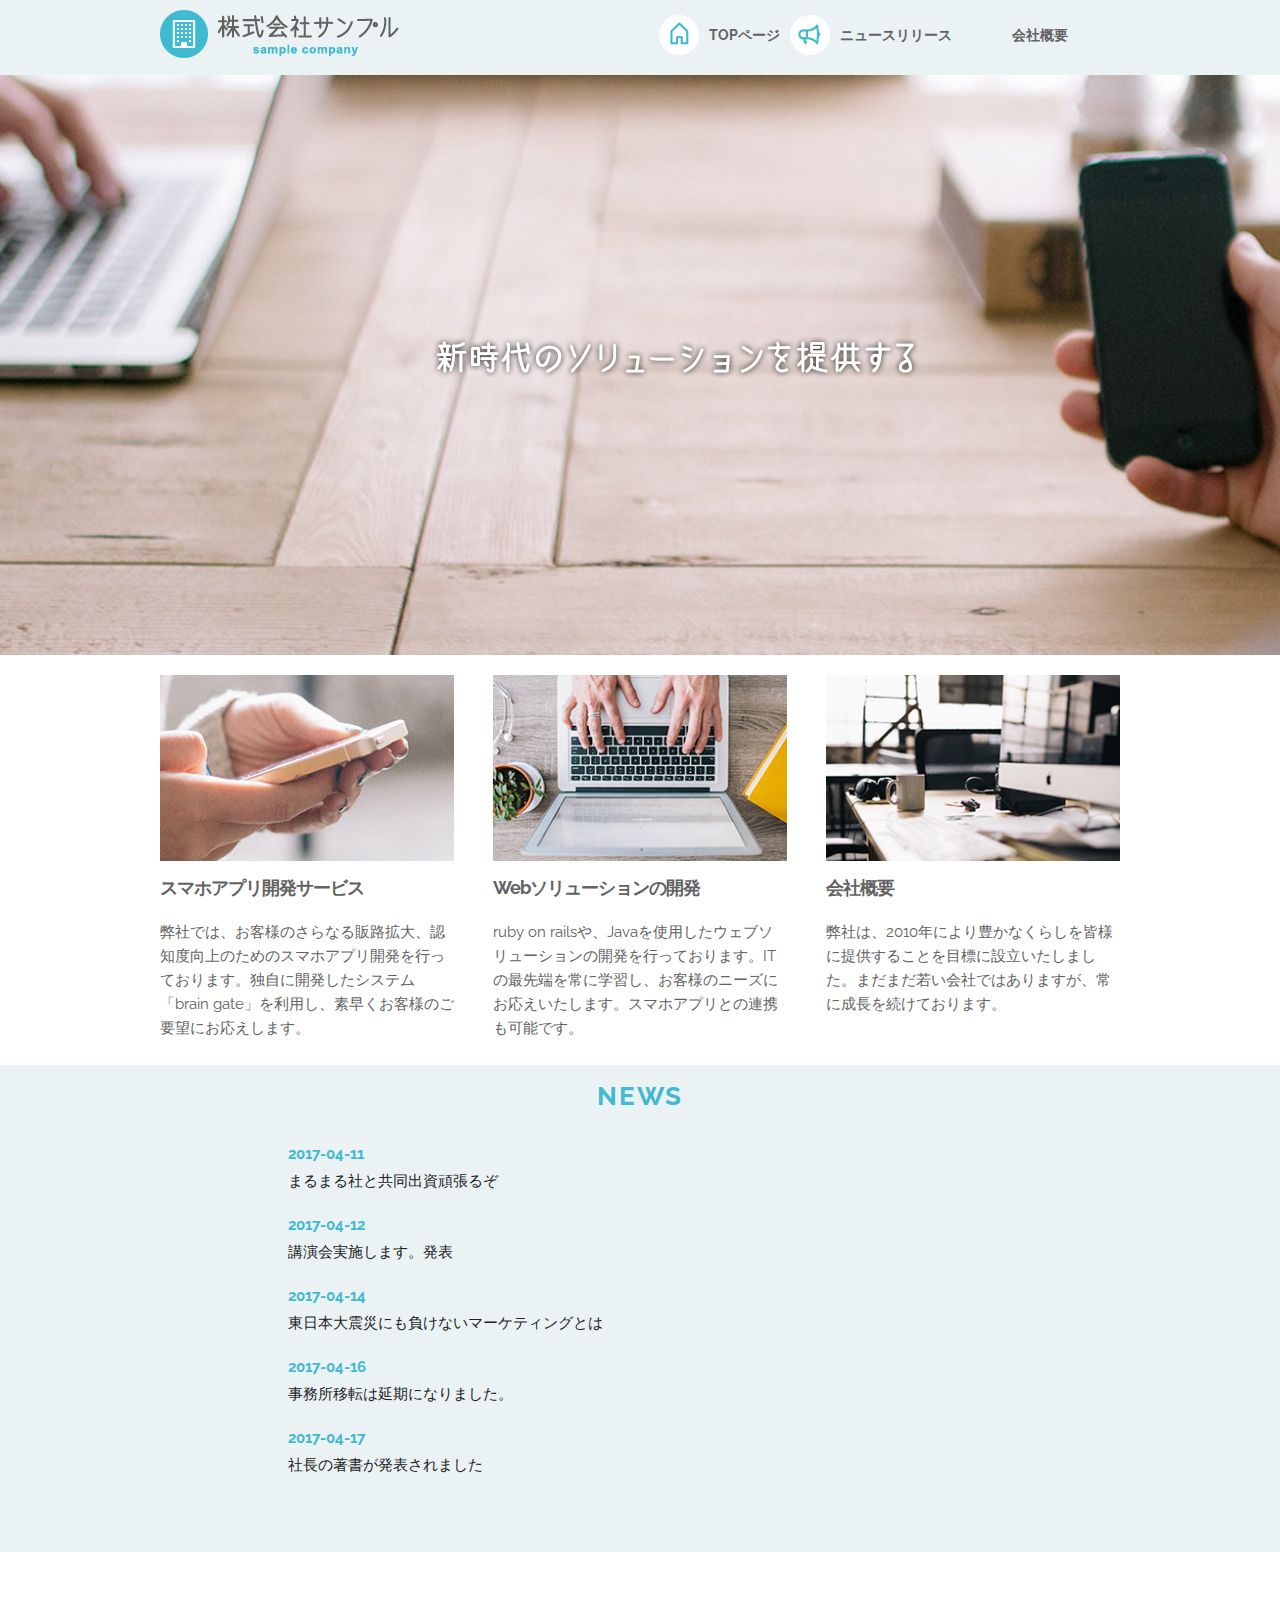
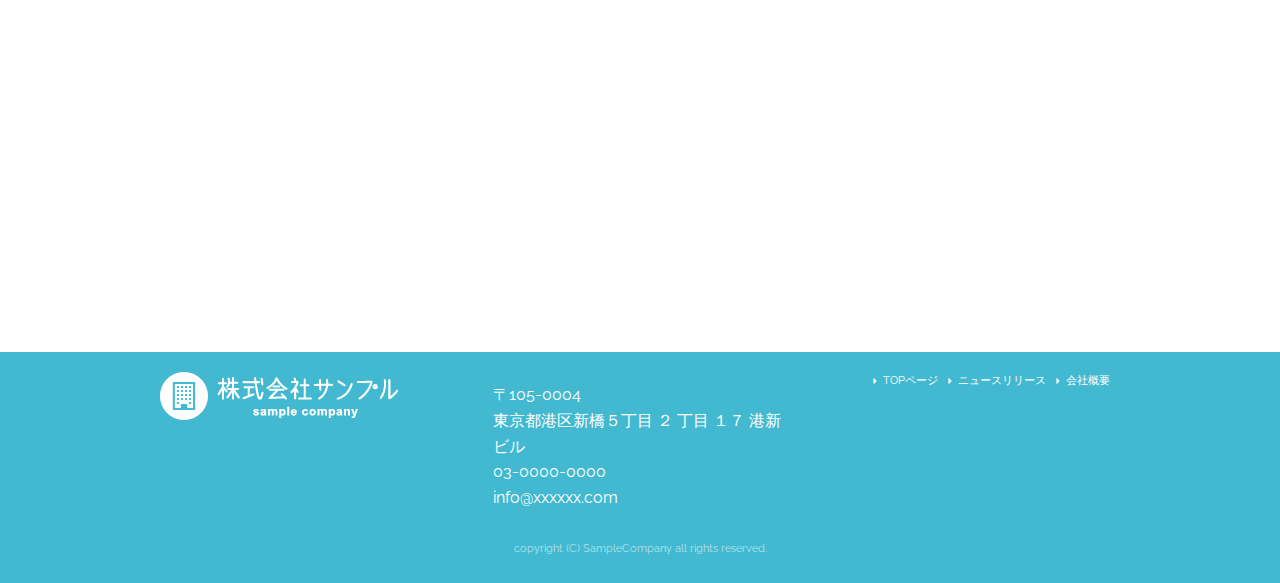
==== index.html @ 2fd3c439 "1st commit" ====
<!DOCTYPE html>
<html lang="ja">
  <head>

    <meta charset="utf-8">
    <title>株式会社サンプル</title>
    <meta name="description" content="">
    <meta name="author" content="">

    <meta name="viewport" content="width=device-width, initial-scale=1">

    <link href="//fonts.googleapis.com/css?family=Raleway:400,300,600" rel="stylesheet" type="text/css">

    <link rel="stylesheet" href="normalize.css">
    <link rel="stylesheet" href="skeleton.css">
    <link rel="stylesheet" href="style.css">

    <link rel="icon" type="image/png" href="images/favicon.png">

  </head>
   <body>

    <header>
      <div id="header_in" class="container">
        <div class="row">
          <div class="six columns logo">

            <h1><a href="index.html"><img class="u-max-full-width" src="images/top/logo.png" alt="株式会社サンプル" srcset="images/top/logo@2x.png 2x" /></a></h1>

          </div>
          <div class="six columns navi">

            <div class="sp_navi">
              <img id="sp_navi_btn" class="u-max-full-width" src="images/top/sp_navi.png" alt="sp_navi" srcset="images/top/sp_navi@2x.png 2x" />

              <ul class="sp_navi_li">
                <li><a href="index.html">TOPページ</a></li>
                <li><a href="news.html">ニュースリリース</a></li>
                <li><a href="company.html">会社概要</a></li>
              </ul>
            </div>
            <!-- sp_navi -->

            <div class="pc_navi">

              <ul class="pc_navi_li">
                <li class="navi_toppage"><a href="index.html">TOPページ</a></li>
                <li class="navi_news"><a href="news.html">ニュースリリース</a></li>
                <li class="navi_company"><a href="company.html">会社概要</a></li>
              </ul>

            </div>
            <!-- pc_navi -->

          </div>
        </div>
        <!-- row -->
      </div>
      <!-- header_in -->
    </header>


    <div id="cover_area">
      <div class="container">

        <div class="row">
          <div class="twelve columns">

            <img class="u-max-full-width" src="images/top/cover_read.png" alt="新時代のソリューションを提供する" srcset="images/top/cover_read@2x.png 2x" />

          </div>
        </div>

      </div>
    </div>
    <!-- #cover -->



    <div id="service_area">

      <div class="container">
        <div class="row">

          <div class="four columns">

            <img class="u-max-full-width" src="images/top/service_01.jpg" alt="スマホアプリ開発サービス" srcset="images/top/service_01@2x.jpg 2x" />

            <h3 class="service_title">スマホアプリ開発サービス</h3>
            <p>弊社では、お客様のさらなる販路拡大、認知度向上のためのスマホアプリ開発を行っております。独自に開発したシステム「brain gate」を利用し、素早くお客様のご要望にお応えします。</p>

          </div><!-- column -->
          <div class="four columns">

            <img class="u-max-full-width" src="images/top/service_02.jpg" alt="Webソリューションの開発" srcset="images/top/service_02@2x.jpg 2x" />

            <h3 class="service_title">Webソリューションの開発</h3>
            <p>ruby on railsや、Javaを使用したウェブソリューションの開発を行っております。ITの最先端を常に学習し、お客様のニーズにお応えいたします。スマホアプリとの連携も可能です。</p>

          </div><!-- column -->
          <div class="four columns">

            <img class="u-max-full-width" src="images/top/service_03.jpg" alt="会社概要" srcset="images/top/service_03@2x.jpg 2x" />

            <h3 class="service_title">会社概要</h3>
            <p>弊社は、2010年により豊かなくらしを皆様に提供することを目標に設立いたしました。まだまだ若い会社ではありますが、常に成長を続けております。</p>

          </div><!-- column -->

        </div>
      </div>

    </div>
    <!-- #service_area -->

    <div id="news_area">

      <div class="container">
        <div class="row">

          <div class="twelve columns">

            <h2 class="news_title">NEWS</div>

            <ul class="news_lists">
              <li><span>2017-04-11</span>
              まるまる社と共同出資頑張るぞ</li>
              <li><span>2017-04-12</span> 
              講演会実施します。発表</li>
              <li><span>2017-04-14</span>
              東日本大震災にも負けないマーケティングとは</li>
              <li><span>2017-04-16</span>
              事務所移転は延期になりました。</li>
              <li><span>2017-04-17</span> 
              社長の著書が発表されました</li>
              <div class="fb-page" 
                data-href="https://www.facebook.com/llcoolj/?fref=ts"
                data-width="380" 
                data-hide-cover="false"
                data-show-facepile="false" 
                data-show-posts="false"></div>
            </ul>

          </div>

        </div>
      </div>

    </div>
    <!-- #news_area -->

    <div id="googlemap_area">


      <script src="//maps.google.com/maps/api/js?sensor=true"></script>
      <script type="text/javascript">
function googleMap() {
  var "latlng" = new google.maps.LatLng(35.6694293,139.7189323);/* 座標 */
  var "myOptions" = {
    zoom: 16, /*拡大比率*/
    center: latlng,
    scrollwheel: false,
    disableDoubleClickZoom: true,
    draggable: false,
    mapTypeControlOptions: { mapTypeIds: ['style', google.maps.MapTypeId.ROADMAP] }
  };
  var "map" = new google.maps.Map(document.getElementById('map1'), myOptions);
  /*アイコン設定*/
  var "icon" = new google.maps.MarkerImage('images/top/pin.png',/*画像url*/
      new google.maps.Size(48,56),/*アイコンサイズ*/
      new google.maps.Point(0,0)/*アイコン位置*/
      );
  var "markerOptions" = {
    position: latlng,
    map: map,
    icon: icon,
    title: '株式会社サンプル',/*タイトル*/
    animation: google.maps.Animation.DROP/*アニメーション*/
  };
  var "marker" = new google.maps.Marker(markerOptions);
  /*取得スタイルの貼り付け*/
  var "styleOptions" = [
  {
    "stylers": [
    { "hue": '#eaf2f4' }
    ]
  }
  ];
  var "styledMapOptions" = { name: '株式会社サンプル' }/*地図右上のタイトル*/
  var "sampleType" = new google.maps.StyledMapType(styleOptions, styledMapOptions);
  map.mapTypes.set('style', sampleType);
  map.setMapTypeId('style');
};
google.maps.event.addDomListener(window, 'load', function() {
  googleMap();
});
      </script>
      <div id="map1" style="width:100%; height:400px; margin:0 auto;"></div>


    </div>
    <!-- #googlemap_area -->

    <footer>
      <div class="container">
        <div class="row">
          <div class="four columns sp">
            <img class="u-max-full-width" src="images/top/footer_logo.png" alt="株式会社サンプル" srcset="images/top/footer_logo@2x.png 2x" />
          </div>
          <!-- columns -->
          <div class="four columns foot_address sp">
            〒105-0004<br />
            東京都港区新橋５丁目 ２ 丁目 １７ 港新ビル<br />
            03-0000-0000<br />
            info@xxxxxx.com
          </div>
          <!-- columns -->
          <div class="four columns">
            <ul class="foot_navi">
              <li><a href="index.html">TOPページ</a></li>
              <li><a href="news.html">ニュースリリース</a></li>
              <li><a href="company.html">会社概要</a></li>
            </ul>
          </div>
          <!-- columns -->
        </div>
        <!-- row -->

        <div class="row">
          <div class="twelve columns sp">
            <p class="copy">copyright (C) SampleCompany all rights reserved.</p>
          </div>
          <!-- columns -->
        </div>
        <!-- row -->
      </div>
    </footer>
    <!-- //footer -->



    <script type="text/javascript" src="//ajax.googleapis.com/ajax/libs/jquery/1.10.2/jquery.min.js"></script>

    <script>
$(function(){

  $(document).ready(function(){

    $("#sp_navi_btn").click(function () {
      $(this).next().slideToggle();
    });

  });

});
    </script>


  </body>
</html>
---- skeleton.css ----
/*
* Skeleton V2.0.4
* Copyright 2014, Dave Gamache
* www.getskeleton.com
* Free to use under the MIT license.
* http://www.opensource.org/licenses/mit-license.php
* 12/29/2014
*/


/* Table of contents
â€“â€“â€“â€“â€“â€“â€“â€“â€“â€“â€“â€“â€“â€“â€“â€“â€“â€“â€“â€“â€“â€“â€“â€“â€“â€“â€“â€“â€“â€“â€“â€“â€“â€“â€“â€“â€“â€“â€“â€“â€“â€“â€“â€“â€“â€“â€“â€“â€“â€“
- Grid
- Base Styles
- Typography
- Links
- Buttons
- Forms
- Lists
- Code
- Tables
- Spacing
- Utilities
- Clearing
- Media Queries
*/


/* Grid
â€“â€“â€“â€“â€“â€“â€“â€“â€“â€“â€“â€“â€“â€“â€“â€“â€“â€“â€“â€“â€“â€“â€“â€“â€“â€“â€“â€“â€“â€“â€“â€“â€“â€“â€“â€“â€“â€“â€“â€“â€“â€“â€“â€“â€“â€“â€“â€“â€“â€“ */
.container {
  position: relative;
  width: 100%;
  max-width: 960px;
  margin: 0 auto;
  padding: 0 20px;
  box-sizing: border-box; }
.column,
.columns {
  width: 100%;
  float: left;
  box-sizing: border-box; }

/* For devices larger than 400px */
@media (min-width: 400px) {
  .container {
    width: 85%;
    padding: 0; }
}

/* For devices larger than 550px */
@media (min-width: 550px) {
  .container {
    width: 80%; }
  .column,
  .columns {
    margin-left: 4%; }
  .column:first-child,
  .columns:first-child {
    margin-left: 0; }

  .one.column,
  .one.columns                    { width: 4.66666666667%; }
  .two.columns                    { width: 13.3333333333%; }
  .three.columns                  { width: 22%;            }
  .four.columns                   { width: 30.6666666667%; }
  .five.columns                   { width: 39.3333333333%; }
  .six.columns                    { width: 48%;            }
  .seven.columns                  { width: 56.6666666667%; }
  .eight.columns                  { width: 65.3333333333%; }
  .nine.columns                   { width: 74.0%;          }
  .ten.columns                    { width: 82.6666666667%; }
  .eleven.columns                 { width: 91.3333333333%; }
  .twelve.columns                 { width: 100%; margin-left: 0; }

  .one-third.column               { width: 30.6666666667%; }
  .two-thirds.column              { width: 65.3333333333%; }

  .one-half.column                { width: 48%; }

  /* Offsets */
  .offset-by-one.column,
  .offset-by-one.columns          { margin-left: 8.66666666667%; }
  .offset-by-two.column,
  .offset-by-two.columns          { margin-left: 17.3333333333%; }
  .offset-by-three.column,
  .offset-by-three.columns        { margin-left: 26%;            }
  .offset-by-four.column,
  .offset-by-four.columns         { margin-left: 34.6666666667%; }
  .offset-by-five.column,
  .offset-by-five.columns         { margin-left: 43.3333333333%; }
  .offset-by-six.column,
  .offset-by-six.columns          { margin-left: 52%;            }
  .offset-by-seven.column,
  .offset-by-seven.columns        { margin-left: 60.6666666667%; }
  .offset-by-eight.column,
  .offset-by-eight.columns        { margin-left: 69.3333333333%; }
  .offset-by-nine.column,
  .offset-by-nine.columns         { margin-left: 78.0%;          }
  .offset-by-ten.column,
  .offset-by-ten.columns          { margin-left: 86.6666666667%; }
  .offset-by-eleven.column,
  .offset-by-eleven.columns       { margin-left: 95.3333333333%; }

  .offset-by-one-third.column,
  .offset-by-one-third.columns    { margin-left: 34.6666666667%; }
  .offset-by-two-thirds.column,
  .offset-by-two-thirds.columns   { margin-left: 69.3333333333%; }

  .offset-by-one-half.column,
  .offset-by-one-half.columns     { margin-left: 52%; }

}


/* Base Styles
â€“â€“â€“â€“â€“â€“â€“â€“â€“â€“â€“â€“â€“â€“â€“â€“â€“â€“â€“â€“â€“â€“â€“â€“â€“â€“â€“â€“â€“â€“â€“â€“â€“â€“â€“â€“â€“â€“â€“â€“â€“â€“â€“â€“â€“â€“â€“â€“â€“â€“ */
/* NOTE
html is set to 62.5% so that all the REM measurements throughout Skeleton
are based on 10px sizing. So basically 1.5rem = 15px :) */
html {
  font-size: 62.5%; }
body {
  font-size: 1.5em; /* currently ems cause chrome bug misinterpreting rems on body element */
  line-height: 1.6;
  font-weight: 400;
  font-family: "Raleway", "HelveticaNeue", "Helvetica Neue", Helvetica, Arial, sans-serif;
  color: #222; }


/* Typography
â€“â€“â€“â€“â€“â€“â€“â€“â€“â€“â€“â€“â€“â€“â€“â€“â€“â€“â€“â€“â€“â€“â€“â€“â€“â€“â€“â€“â€“â€“â€“â€“â€“â€“â€“â€“â€“â€“â€“â€“â€“â€“â€“â€“â€“â€“â€“â€“â€“â€“ */
h1, h2, h3, h4, h5, h6 {
  margin-top: 0;
  margin-bottom: 2rem;
  font-weight: 300; }
h1 { font-size: 4.0rem; line-height: 1.2;  letter-spacing: -.1rem;}
h2 { font-size: 3.6rem; line-height: 1.25; letter-spacing: -.1rem; }
h3 { font-size: 3.0rem; line-height: 1.3;  letter-spacing: -.1rem; }
h4 { font-size: 2.4rem; line-height: 1.35; letter-spacing: -.08rem; }
h5 { font-size: 1.8rem; line-height: 1.5;  letter-spacing: -.05rem; }
h6 { font-size: 1.5rem; line-height: 1.6;  letter-spacing: 0; }

/* Larger than phablet */
@media (min-width: 550px) {
  h1 { font-size: 5.0rem; }
  h2 { font-size: 4.2rem; }
  h3 { font-size: 3.6rem; }
  h4 { font-size: 3.0rem; }
  h5 { font-size: 2.4rem; }
  h6 { font-size: 1.5rem; }
}

p {
  margin-top: 0; }


/* Links
â€“â€“â€“â€“â€“â€“â€“â€“â€“â€“â€“â€“â€“â€“â€“â€“â€“â€“â€“â€“â€“â€“â€“â€“â€“â€“â€“â€“â€“â€“â€“â€“â€“â€“â€“â€“â€“â€“â€“â€“â€“â€“â€“â€“â€“â€“â€“â€“â€“â€“ */
a {
  color: #1EAEDB; }
a:hover {
  color: #0FA0CE; }


/* Buttons
â€“â€“â€“â€“â€“â€“â€“â€“â€“â€“â€“â€“â€“â€“â€“â€“â€“â€“â€“â€“â€“â€“â€“â€“â€“â€“â€“â€“â€“â€“â€“â€“â€“â€“â€“â€“â€“â€“â€“â€“â€“â€“â€“â€“â€“â€“â€“â€“â€“â€“ */
.button,
button,
input[type="submit"],
input[type="reset"],
input[type="button"] {
  display: inline-block;
  height: 38px;
  padding: 0 30px;
  color: #555;
  text-align: center;
  font-size: 11px;
  font-weight: 600;
  line-height: 38px;
  letter-spacing: .1rem;
  text-transform: uppercase;
  text-decoration: none;
  white-space: nowrap;
  background-color: transparent;
  border-radius: 4px;
  border: 1px solid #bbb;
  cursor: pointer;
  box-sizing: border-box; }
.button:hover,
button:hover,
input[type="submit"]:hover,
input[type="reset"]:hover,
input[type="button"]:hover,
.button:focus,
button:focus,
input[type="submit"]:focus,
input[type="reset"]:focus,
input[type="button"]:focus {
  color: #333;
  border-color: #888;
  outline: 0; }
.button.button-primary,
button.button-primary,
input[type="submit"].button-primary,
input[type="reset"].button-primary,
input[type="button"].button-primary {
  color: #FFF;
  background-color: #33C3F0;
  border-color: #33C3F0; }
.button.button-primary:hover,
button.button-primary:hover,
input[type="submit"].button-primary:hover,
input[type="reset"].button-primary:hover,
input[type="button"].button-primary:hover,
.button.button-primary:focus,
button.button-primary:focus,
input[type="submit"].button-primary:focus,
input[type="reset"].button-primary:focus,
input[type="button"].button-primary:focus {
  color: #FFF;
  background-color: #1EAEDB;
  border-color: #1EAEDB; }


/* Forms
â€“â€“â€“â€“â€“â€“â€“â€“â€“â€“â€“â€“â€“â€“â€“â€“â€“â€“â€“â€“â€“â€“â€“â€“â€“â€“â€“â€“â€“â€“â€“â€“â€“â€“â€“â€“â€“â€“â€“â€“â€“â€“â€“â€“â€“â€“â€“â€“â€“â€“ */
input[type="email"],
input[type="number"],
input[type="search"],
input[type="text"],
input[type="tel"],
input[type="url"],
input[type="password"],
textarea,
select {
  height: 38px;
  padding: 6px 10px; /* The 6px vertically centers text on FF, ignored by Webkit */
  background-color: #fff;
  border: 1px solid #D1D1D1;
  border-radius: 4px;
  box-shadow: none;
  box-sizing: border-box; }
/* Removes awkward default styles on some inputs for iOS */
input[type="email"],
input[type="number"],
input[type="search"],
input[type="text"],
input[type="tel"],
input[type="url"],
input[type="password"],
textarea {
  -webkit-appearance: none;
     -moz-appearance: none;
          appearance: none; }
textarea {
  min-height: 65px;
  padding-top: 6px;
  padding-bottom: 6px; }
input[type="email"]:focus,
input[type="number"]:focus,
input[type="search"]:focus,
input[type="text"]:focus,
input[type="tel"]:focus,
input[type="url"]:focus,
input[type="password"]:focus,
textarea:focus,
select:focus {
  border: 1px solid #33C3F0;
  outline: 0; }
label,
legend {
  display: block;
  margin-bottom: .5rem;
  font-weight: 600; }
fieldset {
  padding: 0;
  border-width: 0; }
input[type="checkbox"],
input[type="radio"] {
  display: inline; }
label > .label-body {
  display: inline-block;
  margin-left: .5rem;
  font-weight: normal; }


/* Lists
â€“â€“â€“â€“â€“â€“â€“â€“â€“â€“â€“â€“â€“â€“â€“â€“â€“â€“â€“â€“â€“â€“â€“â€“â€“â€“â€“â€“â€“â€“â€“â€“â€“â€“â€“â€“â€“â€“â€“â€“â€“â€“â€“â€“â€“â€“â€“â€“â€“â€“ */
ul {
  list-style: circle inside; }
ol {
  list-style: decimal inside; }
ol, ul {
  padding-left: 0;
  margin-top: 0; }
ul ul,
ul ol,
ol ol,
ol ul {
  margin: 1.5rem 0 1.5rem 3rem;
  font-size: 90%; }
li {
  margin-bottom: 1rem; }


/* Code
â€“â€“â€“â€“â€“â€“â€“â€“â€“â€“â€“â€“â€“â€“â€“â€“â€“â€“â€“â€“â€“â€“â€“â€“â€“â€“â€“â€“â€“â€“â€“â€“â€“â€“â€“â€“â€“â€“â€“â€“â€“â€“â€“â€“â€“â€“â€“â€“â€“â€“ */
code {
  padding: .2rem .5rem;
  margin: 0 .2rem;
  font-size: 90%;
  white-space: nowrap;
  background: #F1F1F1;
  border: 1px solid #E1E1E1;
  border-radius: 4px; }
pre > code {
  display: block;
  padding: 1rem 1.5rem;
  white-space: pre; }


/* Tables
â€“â€“â€“â€“â€“â€“â€“â€“â€“â€“â€“â€“â€“â€“â€“â€“â€“â€“â€“â€“â€“â€“â€“â€“â€“â€“â€“â€“â€“â€“â€“â€“â€“â€“â€“â€“â€“â€“â€“â€“â€“â€“â€“â€“â€“â€“â€“â€“â€“â€“ */
th,
td {
  padding: 12px 15px;
  text-align: left;
  border-bottom: 1px solid #E1E1E1; }
th:first-child,
td:first-child {
  padding-left: 0; }
th:last-child,
td:last-child {
  padding-right: 0; }


/* Spacing
â€“â€“â€“â€“â€“â€“â€“â€“â€“â€“â€“â€“â€“â€“â€“â€“â€“â€“â€“â€“â€“â€“â€“â€“â€“â€“â€“â€“â€“â€“â€“â€“â€“â€“â€“â€“â€“â€“â€“â€“â€“â€“â€“â€“â€“â€“â€“â€“â€“â€“ */
button,
.button {
  margin-bottom: 1rem; }
input,
textarea,
select,
fieldset {
  margin-bottom: 1.5rem; }
pre,
blockquote,
dl,
figure,
table,
p,
ul,
ol,
form {
  margin-bottom: 2.5rem; }


/* Utilities
â€“â€“â€“â€“â€“â€“â€“â€“â€“â€“â€“â€“â€“â€“â€“â€“â€“â€“â€“â€“â€“â€“â€“â€“â€“â€“â€“â€“â€“â€“â€“â€“â€“â€“â€“â€“â€“â€“â€“â€“â€“â€“â€“â€“â€“â€“â€“â€“â€“â€“ */
.u-full-width {
  width: 100%;
  box-sizing: border-box; }
.u-max-full-width {
  max-width: 100%;
  box-sizing: border-box; }
.u-pull-right {
  float: right; }
.u-pull-left {
  float: left; }


/* Misc
â€“â€“â€“â€“â€“â€“â€“â€“â€“â€“â€“â€“â€“â€“â€“â€“â€“â€“â€“â€“â€“â€“â€“â€“â€“â€“â€“â€“â€“â€“â€“â€“â€“â€“â€“â€“â€“â€“â€“â€“â€“â€“â€“â€“â€“â€“â€“â€“â€“â€“ */
hr {
  margin-top: 3rem;
  margin-bottom: 3.5rem;
  border-width: 0;
  border-top: 1px solid #E1E1E1; }


/* Clearing
â€“â€“â€“â€“â€“â€“â€“â€“â€“â€“â€“â€“â€“â€“â€“â€“â€“â€“â€“â€“â€“â€“â€“â€“â€“â€“â€“â€“â€“â€“â€“â€“â€“â€“â€“â€“â€“â€“â€“â€“â€“â€“â€“â€“â€“â€“â€“â€“â€“â€“ */

/* Self Clearing Goodness */
.container:after,
.row:after,
.u-cf {
  content: "";
  display: table;
  clear: both; }


/* Media Queries
â€“â€“â€“â€“â€“â€“â€“â€“â€“â€“â€“â€“â€“â€“â€“â€“â€“â€“â€“â€“â€“â€“â€“â€“â€“â€“â€“â€“â€“â€“â€“â€“â€“â€“â€“â€“â€“â€“â€“â€“â€“â€“â€“â€“â€“â€“â€“â€“â€“â€“ */
/*
Note: The best way to structure the use of media queries is to create the queries
near the relevant code. For example, if you wanted to change the styles for buttons
on small devices, paste the mobile query code up in the buttons section and style it
there.
*/


/* Larger than mobile */
@media (min-width: 400px) {}

/* Larger than phablet (also point when grid becomes active) */
@media (min-width: 550px) {}

/* Larger than tablet */
@media (min-width: 750px) {}

/* Larger than desktop */
@media (min-width: 1000px) {}

/* Larger than Desktop HD */
@media (min-width: 1200px) {}
---- style.css ----
@media (max-width: 550px) {
header .logo {
width:190px;
}

header .navi {
width:40px;
float:right;
}

footer .container {
margin:0;
padding:0;
}

footer .sp {
margin:0 auto;
padding:0 6%;
}

footer .foot_navi {
margin-top:20px;
}

footer .foot_navi li {
list-style:none;
margin-bottom:1px;
}

footer .foot_navi li a {
color:#42b9d0;
background-color:#eaf2f4;
display:block;
text-align:center;
font-weight:700;
text-decoration:none;
font-size:1.6rem;
padding:16px 0;
}

header .pc_navi,#contents #sidebar .pc_sidemenu {
display:none;
}
}

@media (min-width: 550px) {

header .sp_navi {
display:none;
}

header #header_in {
padding:15px 0 10px;
}

header .pc_navi_li {
margin:0;
padding:0;
}

header .pc_navi_li li {
list-style:none;
margin:5px 0 0;
padding:0;
}

header .pc_navi_li li a {
color:#626262;
text-decoration:none;
font-weight:700;
font-size:1.4rem;
float:left;
padding-right:10px;
}

header .pc_navi_li li a:hover {
color:#42b9d0;
}


header .pc_navi_li li.navi_toppage a {
background-repeat:no-repeat;
display:inline-block;
line-height:40px;
padding-left:50px;
background-image:url("images/top/navi_top.png");
background-size:40px 40px;
}

header .pc_navi_li li.navi_news a {
background-repeat:no-repeat;
display:inline-block;
line-height:40px;
padding-left:50px;
background-image:url("images/top/navi_news.png");
background-size:40px 40px;
}

header .pc_navi_li li.navi_company a {
background-repeat:no-repeat;
display:inline-block;
line-height:40px;
padding-left:50px;
background-image:url("desktop/company/images/top/navi_company.png");
background-size:40px 40px;
}
}



#cover_area {
text-align:left;
height:420px;
padding:0;
}

#cover_area img {
margin-top:180px;
margin-left:70px;
}

#service_area .columns .service_title {
font-size:1.6rem;
}

#service_area .columns p {
font-size:1.3rem;
}

#news_area .container {
padding:0 10% 50px;
}

#news_area .news_title {
text-align:center;
font-size:2.2rem;
color:#42b9d0;
letter-spacing:0.2rem;
padding:50px 0 41px;
}

#news_area .news_lists li {
list-style:none;
font-size:1.4rem;
margin-bottom:20px;
}

#news_area .news_lists li span {
color:#42b9d0;
font-weight:700;
display:inline;
margin-bottom:0;
}

footer .foot_address {
font-size:1.2rem;
padding:0;
}

footer .foot_navi {
float:right;
}

footer .foot_navi li {
list-style:none;
background-repeat:no-repeat;
background-position:left center;
display:inline-block;
float:left;
margin-right:10px;
font-size:1.1rem;
background-image:url("images/top/foot_arroehead.png");
background-size:4px 6px;
}

footer .foot_navi a {
color:#FFF;
padding-left:10px;
text-decoration:none;
}

footer .foot_navi a:hover {
color:#eaf2f4;
}

footer .copy {
margin-top:30px;
}

#sub_cover {
padding:80px 0;
}

#sub_cover h2 {
text-align:center;
color:#FFF;
font-size:3.2rem;
font-weight:700;
letter-spacing:0.2rem;
margin:0;
}

#contents {
padding-top:35px;
padding-bottom:70px;
}

#contents #main {
padding-right:20px;
}

#contents #main h2 {
font-size:2rem;
padding-bottom:20px;
}

#contents #main .news_li li {
list-style:none;
padding-bottom:5px;
}

#contents #main .news_li li span {
display:inline-block;
margin-bottom:0;
padding-right:10px;
}

#service_area,footer {
padding-top:30px;
}
}

@media screen and (-webkit-min-device-pixel-ratio:2),(min-resolution :2dppx) {
#cover_area {
background-image:url("images/top/cover@2x.jpg");
}

#sub_cover {
background-image:url("images/news/sub_cover@2x.jpg");
}

#contents #sidebar .pc_sidemenu li {
background-image:url("images/news/side_arrow@2x.png");
}
}

@media screen and (min-width: 550px) and (-webkit-min-device-pixel-ratio:2),(min-width :550px) and (min-resolution :2dppx) {
header .pc_navi_li li.navi_toppage a {
background-image:url("images/top/navi_top@2x.png");
}

header .pc_navi_li li.navi_news a {
background-image:url("images/top/navi_news@2x.png");
}

header .pc_navi_li li.navi_company a {
background-image:url("images/top/navi_company@2x.png");
}

footer .foot_navi li {
background-image:url("images/top/foot_arroehead@2x.png");
}
}

html {
font-size:62.5%;
}

header {
background:#eaf2f4;
}

header #header_in {
padding-top:10px;
padding-bottom:4px;
}

header .sp_navi_li {
width:180px;
position:absolute;
top:50px;
right:2%;
border:1px solid #eee;
background:#FFF;
display:none;
z-index:100;
margin:0;
padding:0;
}

header .sp_navi_li li {
list-style:none;
margin:0;
padding:0;
}

header .sp_navi_li li a {
display:block;
border-bottom:1px solid #eee;
font-size:14px;
text-decoration:none;
padding:10px 8px;
}

#cover_area {
text-align:center;
background-image:url("images/top/cover.jpg");
background-size:cover;
padding:80px 0;
}

#service_area .columns {
color:#626262;
}

#service_area .columns .service_title {
font-size:1.8rem;
font-weight:700;
margin-top:8px;
}

#service_area .columns p {
font-size:1.5rem;
margin-top:10px;
}

#news_area {
background-color:#eaf2f4;
}

#news_area .news_title {
text-align:center;
font-size:2.6rem;
color:#42b9d0;
font-weight:700;
letter-spacing:0.2rem;
padding:15px 0 10px;
}

#news_area .news_lists li {
list-style:none;
font-size:1.5rem;
}

#news_area .news_lists li span {
color:#42b9d0;
font-weight:700;
display:block;
margin-bottom:3px;
}

footer {
background-color:#42b9d0;
color:#fff;
padding-top:20px;
}

footer .foot_address {
font-size:1.6rem;
padding-top:10px;
}

footer .copy {
text-align:center;
font-size:1.1rem;
color:#b2e1ea;
}

h1 {
margin:0;
padding:0;
}

#sub_cover {
background-image:url("images/news/sub_cover.jpg");
background-size:cover;
padding:40px 0;
}

#sub_cover h2 {
text-align:center;
color:#FFF;
font-size:1.6rem;
font-weight:700;
letter-spacing:0.2rem;
margin:0;
}

#contents #main h2 {
color:#42b9d0;
border-bottom:3px solid #42b9d0;
font-size:1.5rem;
font-weight:700;
padding-bottom:15px;
}

#contents #main .news_li {
font-size:1.5rem;
}

#contents #main .news_li li {
list-style:none;
}

#contents #main .news_li li span {
color:#42b9d0;
display:block;
font-weight:700;
margin-bottom:3px;
}

#contents #sidebar {
padding-bottom:20px;
}

#contents #sidebar .pc_sidemenu h3 {
color:#42b9d0;
font-size:1.4rem;
letter-spacing:0.2rem;
font-weight:700;
background-color:#f3f9fb;
margin-bottom:0;
padding:15px;
}

#contents #sidebar .pc_sidemenu li {
list-style:none;
display:block;
border-bottom:1px solid #e5e5e5;
background-repeat:no-repeat;
background-position:8px center;
margin-bottom:0;
background-image:url("../images/news/side_arrow.png");
background-size:4px 8px;
padding:10px 10px 10px 20px;
}

#contents #sidebar .pc_sidemenu li a {
color:#339fd1;
text-decoration:none;
}

#contents #sidebar .pc_sidemenu li a:hover {
color:#42b9d0;
}

#contents #main h2.company_title {
margin-bottom:0;
}

#contents #main th,#contents #main td {
color:#626262;
font-size:1.4rem;
padding:20px 0;
}

#contents #main th {
padding-right:20px;
}

#service_area,#contents {
padding-top:20px;
}








@media screen and (-webkit-min-device-pixel-ratio: 2) and (min-width: 550px), (min-resolution: 2dppx) and (min-width: 550px){


header .pc_navi_li li.navi_toppage a {
    background-image: url(images/top/navi_top@2x.png);
}

}


@media (min-width: 550px) {
header .pc_navi_li li.navi_toppage a {
    background-repeat: no-repeat;
    display: inline-block;
    line-height: 40px;
    padding-left: 50px;
    background-image: url(images/top/navi_top.png);
    background-size: 40px 40px;
}
}
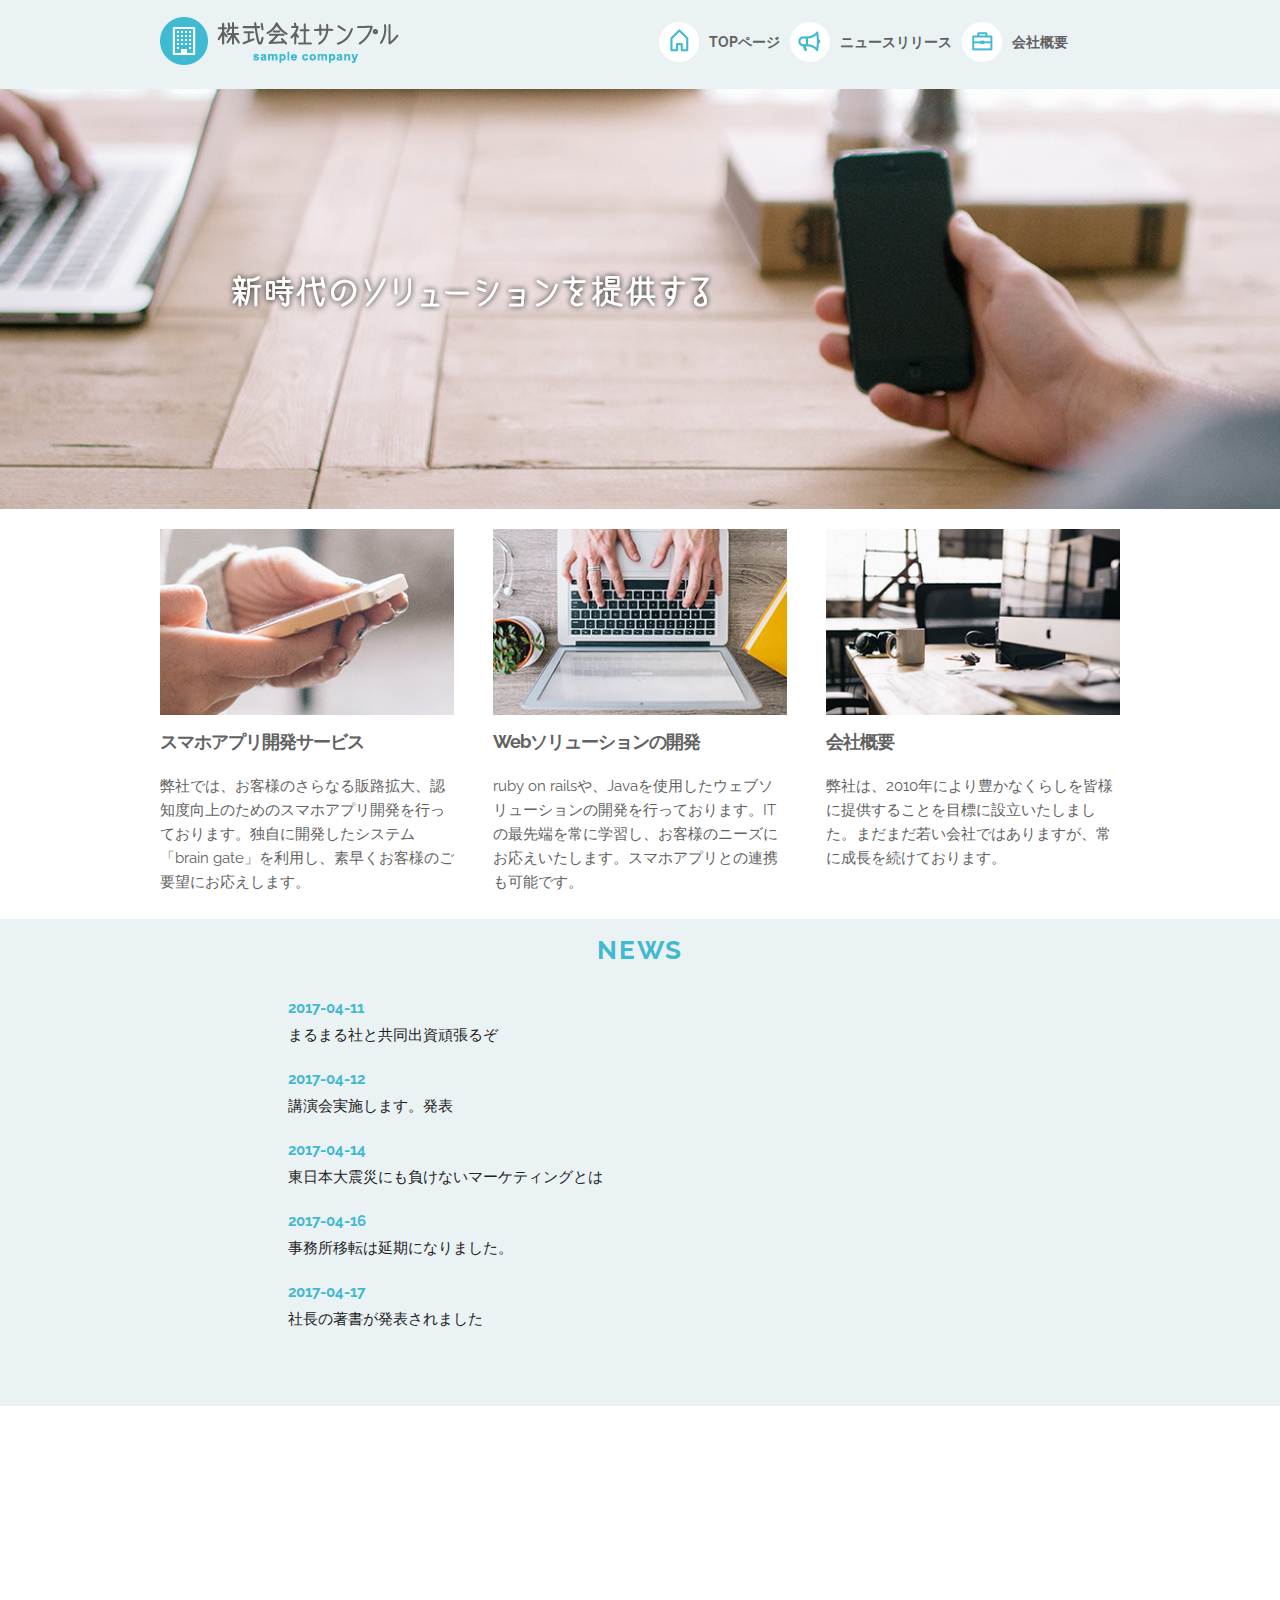
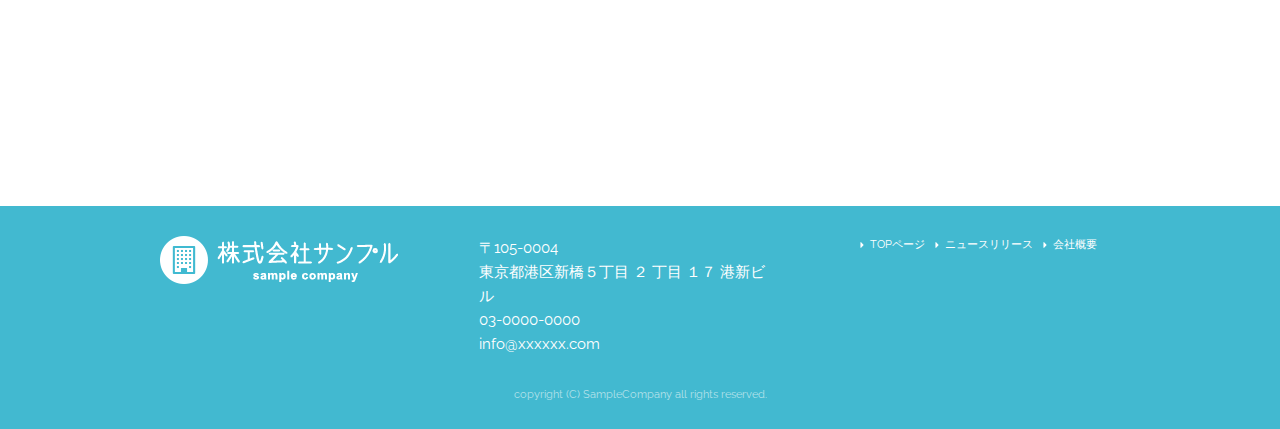
==== commit 854962d3: "ページ追加、レイアウト変更。3211946" ====
--- a/index.html
+++ b/index.html
@@ -2,38 +2,28 @@
 <!DOCTYPE html>
 <html lang="ja">
   <head>
-
     <meta charset="utf-8">
     <title>株式会社サンプル</title>
     <meta name="description" content="">
     <meta name="author" content="">
-
     <meta name="viewport" content="width=device-width, initial-scale=1">
-
     <link href="//fonts.googleapis.com/css?family=Raleway:400,300,600" rel="stylesheet" type="text/css">
-
     <link rel="stylesheet" href="normalize.css">
     <link rel="stylesheet" href="skeleton.css">
     <link rel="stylesheet" href="style.css">
-
     <link rel="icon" type="image/png" href="images/favicon.png">
-
   </head>
+
    <body>
-
     <header>
       <div id="header_in" class="container">
         <div class="row">
           <div class="six columns logo">
-
             <h1><a href="index.html"><img class="u-max-full-width" src="images/top/logo.png" alt="株式会社サンプル" srcset="images/top/logo@2x.png 2x" /></a></h1>
-
           </div>
           <div class="six columns navi">
-
             <div class="sp_navi">
               <img id="sp_navi_btn" class="u-max-full-width" src="images/top/sp_navi.png" alt="sp_navi" srcset="images/top/sp_navi@2x.png 2x" />
-
               <ul class="sp_navi_li">
                 <li><a href="index.html">TOPページ</a></li>
                 <li><a href="news.html">ニュースリリース</a></li>
@@ -41,18 +31,14 @@
               </ul>
             </div>
             <!-- sp_navi -->
-
             <div class="pc_navi">
-
               <ul class="pc_navi_li">
                 <li class="navi_toppage"><a href="index.html">TOPページ</a></li>
                 <li class="navi_news"><a href="news.html">ニュースリリース</a></li>
                 <li class="navi_company"><a href="company.html">会社概要</a></li>
               </ul>
-
             </div>
             <!-- pc_navi -->
-
           </div>
         </div>
         <!-- row -->
@@ -151,57 +137,48 @@
     <!-- #news_area -->
 
     <div id="googlemap_area">
-
-
-      <script src="//maps.google.com/maps/api/js?sensor=true"></script>
+      <script src="http://maps.google.com/maps/api/js?sensor=true"></script>
       <script type="text/javascript">
-function googleMap() {
-  var "latlng" = new google.maps.LatLng(35.6694293,139.7189323);/* 座標 */
-  var "myOptions" = {
-    zoom: 16, /*拡大比率*/
-    center: latlng,
-    scrollwheel: false,
-    disableDoubleClickZoom: true,
-    draggable: false,
-    mapTypeControlOptions: { mapTypeIds: ['style', google.maps.MapTypeId.ROADMAP] }
-  };
-  var "map" = new google.maps.Map(document.getElementById('map1'), myOptions);
-  /*アイコン設定*/
-  var "icon" = new google.maps.MarkerImage('images/top/pin.png',/*画像url*/
-      new google.maps.Size(48,56),/*アイコンサイズ*/
+      function googleMap() {
+      var latlng = new google.maps.LatLng(35.647286,139.713228);/* 座標 */
+      var myOptions = {
+      zoom: 16, /*拡大比率*/
+      center: latlng,
+      mapTypeControlOptions: { mapTypeIds: ['style', google.maps.MapTypeId.ROADMAP] }
+      };
+      var map = new google.maps.Map(document.getElementById('map1'), myOptions);
+      /*アイコン設定*/
+      var icon = new google.maps.MarkerImage('images/top/icon.png',/*画像url*/
+      new google.maps.Size(70,84),/*アイコンサイズ*/
       new google.maps.Point(0,0)/*アイコン位置*/
       );
-  var "markerOptions" = {
-    position: latlng,
-    map: map,
-    icon: icon,
-    title: '株式会社サンプル',/*タイトル*/
-    animation: google.maps.Animation.DROP/*アニメーション*/
-  };
-  var "marker" = new google.maps.Marker(markerOptions);
-  /*取得スタイルの貼り付け*/
-  var "styleOptions" = [
-  {
-    "stylers": [
-    { "hue": '#eaf2f4' }
-    ]
-  }
-  ];
-  var "styledMapOptions" = { name: '株式会社サンプル' }/*地図右上のタイトル*/
-  var "sampleType" = new google.maps.StyledMapType(styleOptions, styledMapOptions);
-  map.mapTypes.set('style', sampleType);
-  map.setMapTypeId('style');
-};
-google.maps.event.addDomListener(window, 'load', function() {
-  googleMap();
-});
+      var markerOptions = {
+      position: latlng,
+      map: map,
+      icon: icon,
+      title: '株式会社サンプル',/*タイトル*/
+      animation: google.maps.Animation.DROP/*アニメーション*/
+      };
+      var marker = new google.maps.Marker(markerOptions);
+      /*取得スタイルの貼り付け*/
+      var styleOptions = [
+      {
+      "stylers": [
+      { "hue": '#003366' }
+      ]
+      }
+      ];
+      var styledMapOptions = { name: '株式会社サンプル' }/*地図右上のタイトル*/
+      var sampleType = new google.maps.StyledMapType(styleOptions, styledMapOptions);
+      map.mapTypes.set('style', sampleType);
+      map.setMapTypeId('style');
+      };
+      google.maps.event.addDomListener(window, 'load', function() {
+      googleMap();
+      });
       </script>
       <div id="map1" style="width:100%; height:400px; margin:0 auto;"></div>
 
-
-    </div>
-    <!-- #googlemap_area -->
-
     <footer>
       <div class="container">
         <div class="row">
@@ -211,7 +188,7 @@
           <!-- columns -->
           <div class="four columns foot_address sp">
             〒105-0004<br />
-            東京都港区新橋５丁目 ２ 丁目 １７ 港新ビル<br />
+            東京都港区新橋５丁目 ２ 丁目 １７ 港新ビル<br/>
             03-0000-0000<br />
             info@xxxxxx.com
           </div>
--- a/style.css
+++ b/style.css
@@ -1,5 +1,7 @@
 
-@media (max-width: 550px) {
+/*画面が小さい時*/
+
+@media screen and (max-width: 550px) {
 header .logo {
 width:190px;
 }
@@ -42,7 +44,55 @@
 header .pc_navi,#contents #sidebar .pc_sidemenu {
 display:none;
 }
-}
+
+#cover_area {
+text-align:left;
+padding:0;
+height: 210px;
+}
+
+#cover_area img {
+margin-top: 90px;
+}
+
+#sub_cover {
+padding: 40px 0 40px 0;
+}
+
+#sub_cover h2 {
+text-align:center;
+color:#FFF;
+font-size:1.6rem;
+font-weight:700;
+letter-spacing:0.2rem;
+margin:0;
+}
+
+#sub_cover {
+background-image:url("images/news/sub_cover.jpg");
+background-size:cover;
+height: 3.5rem;
+}
+
+#sub_cover h2 {
+text-align:center;
+color:#FFF;
+font-weight:700;
+letter-spacing:0.2rem;
+margin:0;
+margin-top:5px;
+}
+
+footer .foot_address {
+font-size:1000rem;
+padding:0;
+}
+}
+
+
+
+
+/*画面が大きい時*/
 
 @media (min-width: 550px) {
 
@@ -102,60 +152,51 @@
 display:inline-block;
 line-height:40px;
 padding-left:50px;
-background-image:url("desktop/company/images/top/navi_company.png");
+background-image:url("images/top/navi_company.png");
 background-size:40px 40px;
 }
-}
-
 
 
 #cover_area {
 text-align:left;
-height:420px;
-padding:0;
+padding:0;
+height: 420px;
 }
 
 #cover_area img {
 margin-top:180px;
-margin-left:70px;
-}
-
-#service_area .columns .service_title {
-font-size:1.6rem;
-}
-
-#service_area .columns p {
+margin-right:340px;
+}
+
+#sub_cover {
+padding:80px 0;
+}
+
+#sub_cover h2 {
+text-align:center;
+color:#FFF;
+font-size:3.2rem;
+font-weight:700;
+letter-spacing:0.2rem;
+margin:0;
+}
+#sub_cover {
+background-image:url("images/news/sub_cover.jpg");
+background-size:cover;
+height: 3.5rem;
+}
+
+#sub_cover h2 {
+text-align:center;
+color:#FFF;
+font-size:3.25rem;
+font-weight:700;
+letter-spacing:0.2rem;
+margin:0;
+}
+
+footer .foot_address {
 font-size:1.3rem;
-}
-
-#news_area .container {
-padding:0 10% 50px;
-}
-
-#news_area .news_title {
-text-align:center;
-font-size:2.2rem;
-color:#42b9d0;
-letter-spacing:0.2rem;
-padding:50px 0 41px;
-}
-
-#news_area .news_lists li {
-list-style:none;
-font-size:1.4rem;
-margin-bottom:20px;
-}
-
-#news_area .news_lists li span {
-color:#42b9d0;
-font-weight:700;
-display:inline;
-margin-bottom:0;
-}
-
-footer .foot_address {
-font-size:1.2rem;
-padding:0;
 }
 
 footer .foot_navi {
@@ -179,27 +220,52 @@
 padding-left:10px;
 text-decoration:none;
 }
-
-footer .foot_navi a:hover {
-color:#eaf2f4;
-}
-
-footer .copy {
-margin-top:30px;
-}
-
-#sub_cover {
-padding:80px 0;
-}
-
-#sub_cover h2 {
-text-align:center;
-color:#FFF;
-font-size:3.2rem;
-font-weight:700;
-letter-spacing:0.2rem;
-margin:0;
-}
+}
+
+
+
+/*ここのレイアウトがよくわからない。*/
+
+
+#service_area .columns .service_title {
+font-size:1.6rem;
+}
+
+#service_area .columns p {
+font-size:1.3rem;
+}
+
+#news_area .container {
+padding:0 10% 50px;
+}
+
+#news_area .news_title {
+text-align:center;
+font-size:2.2rem;
+color:#42b9d0;
+letter-spacing:0.2rem;
+padding:50px 0 41px;
+}
+
+#news_area .news_lists li {
+list-style:none;
+font-size:1.4rem;
+margin-bottom:20px;
+}
+
+#news_area .news_lists li span {
+color:#42b9d0;
+font-weight:700;
+display:inline;
+margin-bottom:0;
+}
+
+footer .foot_address {
+font-size: 1.5rem;
+margin-left:25px;
+}
+
+
 
 #contents {
 padding-top:35px;
@@ -229,7 +295,13 @@
 #service_area,footer {
 padding-top:30px;
 }
-}
+
+
+
+
+
+
+
 
 @media screen and (-webkit-min-device-pixel-ratio:2),(min-resolution :2dppx) {
 #cover_area {
@@ -261,7 +333,26 @@
 footer .foot_navi li {
 background-image:url("images/top/foot_arroehead@2x.png");
 }
-}
+footer .foot_navi a:hover {
+color:#eaf2f4;
+}
+
+}
+
+
+
+
+
+
+
+
+
+
+
+
+/*ここからサイズ関係なしの要素
+*/
+
 
 html {
 font-size:62.5%;
@@ -307,7 +398,6 @@
 text-align:center;
 background-image:url("images/top/cover.jpg");
 background-size:cover;
-padding:80px 0;
 }
 
 #service_area .columns {
@@ -353,18 +443,16 @@
 footer {
 background-color:#42b9d0;
 color:#fff;
-padding-top:20px;
-}
-
-footer .foot_address {
-font-size:1.6rem;
-padding-top:10px;
-}
+padding-top:30px;
+}
+
+
 
 footer .copy {
 text-align:center;
 font-size:1.1rem;
 color:#b2e1ea;
+margin-top:30px;
 }
 
 h1 {
@@ -372,26 +460,12 @@
 padding:0;
 }
 
-#sub_cover {
-background-image:url("images/news/sub_cover.jpg");
-background-size:cover;
-padding:40px 0;
-}
-
-#sub_cover h2 {
-text-align:center;
-color:#FFF;
-font-size:1.6rem;
-font-weight:700;
-letter-spacing:0.2rem;
-margin:0;
-}
-
 #contents #main h2 {
 color:#42b9d0;
 border-bottom:3px solid #42b9d0;
-font-size:1.5rem;
-font-weight:700;
+font-size:2rem;
+font-weight:700;
+padding-top: 10px;
 padding-bottom:15px;
 }
 
@@ -462,21 +536,15 @@
 #service_area,#contents {
 padding-top:20px;
 }
-
-
-
-
+}
 
 
 
 
 @media screen and (-webkit-min-device-pixel-ratio: 2) and (min-width: 550px), (min-resolution: 2dppx) and (min-width: 550px){
-
-
 header .pc_navi_li li.navi_toppage a {
     background-image: url(images/top/navi_top@2x.png);
 }
-
 }
 
 
@@ -492,7 +560,9 @@
 }
 
 
-
-
-
-
+header {
+	padding: 7px;
+}
+
+
+
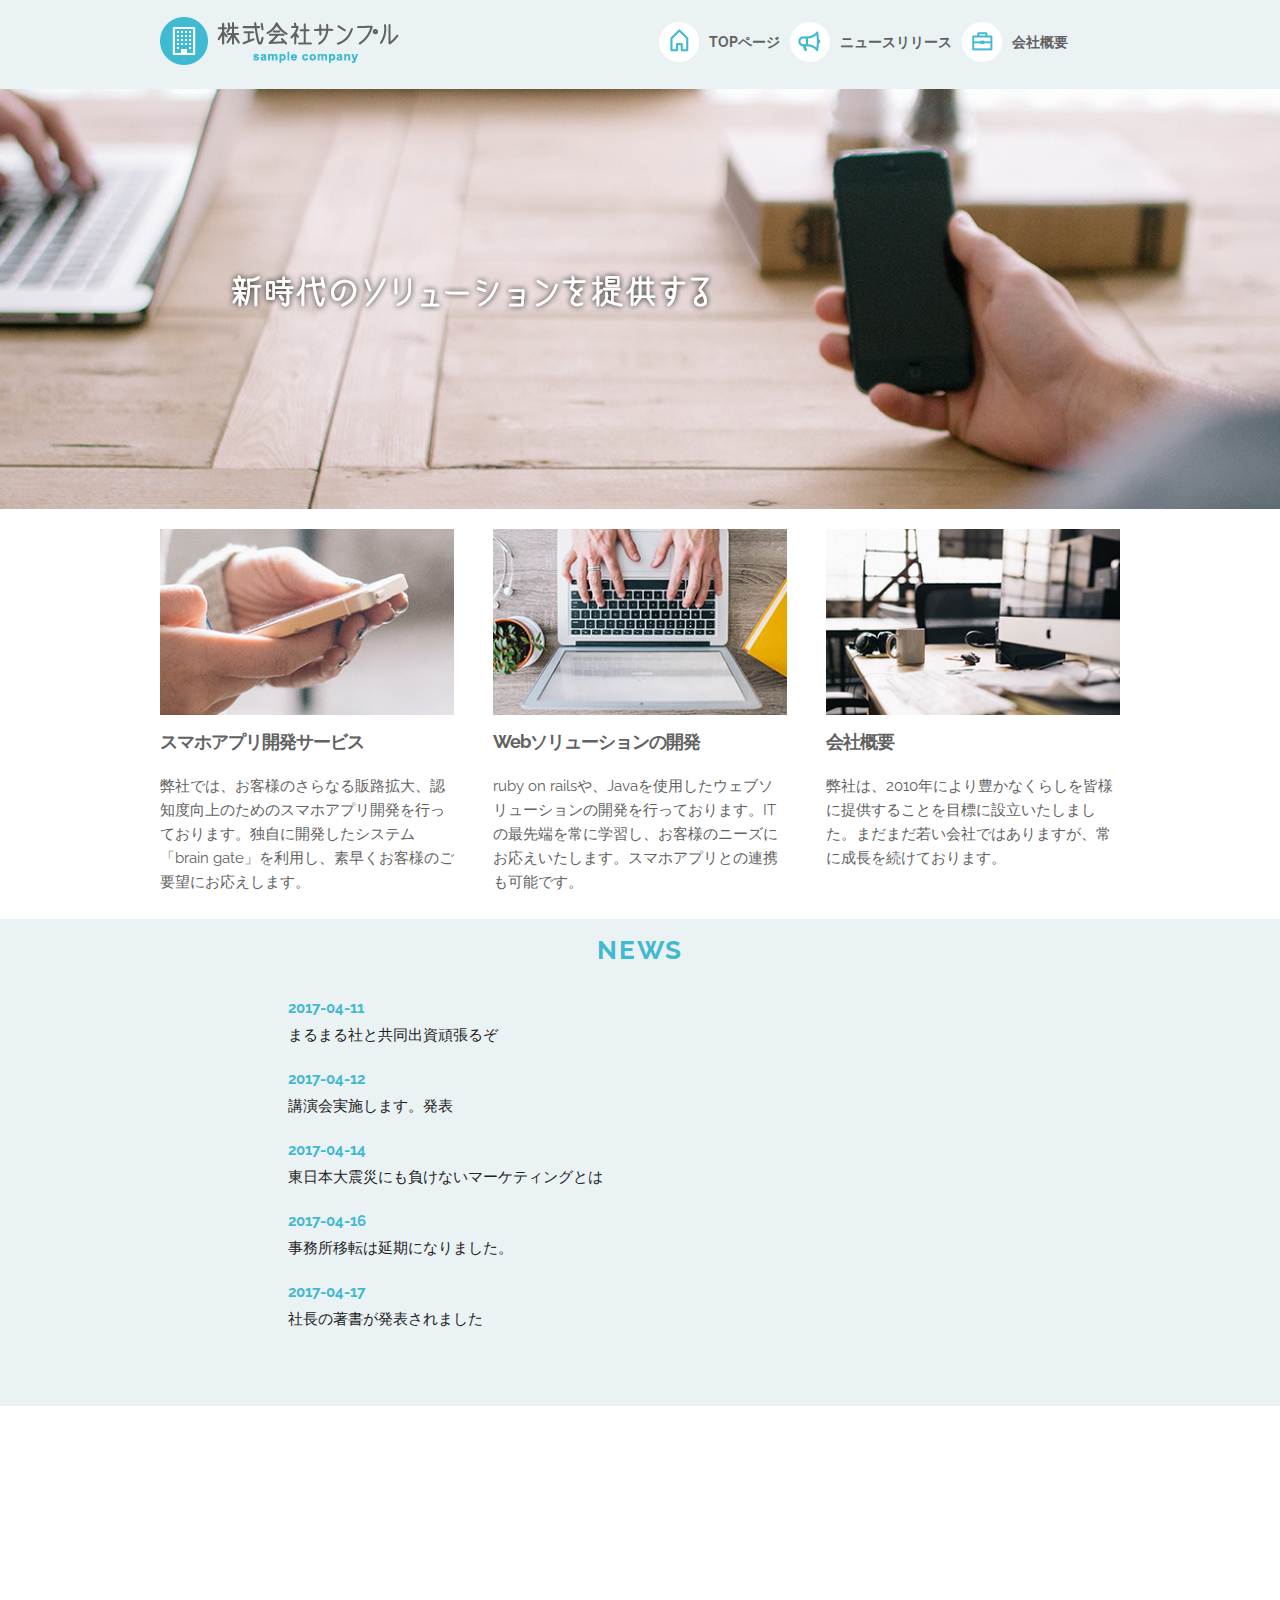
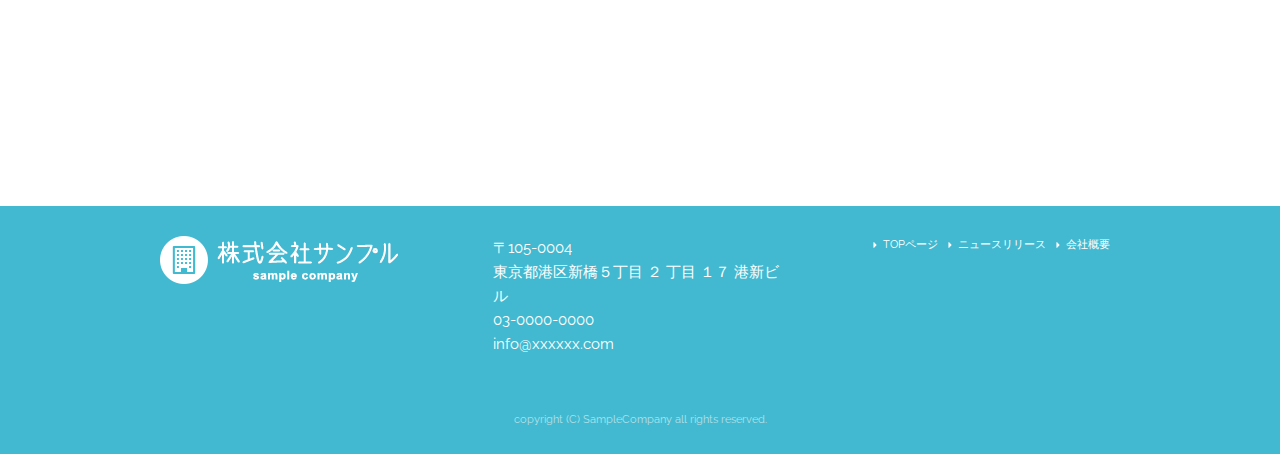
==== commit 5bbcebd5: "Ipnoneの幅で検証済み" ====
--- a/index.html
+++ b/index.html
@@ -15,6 +15,9 @@
   </head>
 
    <body>
+
+
+   <div class="wrap">
     <header>
       <div id="header_in" class="container">
         <div class="row">
@@ -187,10 +190,10 @@
           </div>
           <!-- columns -->
           <div class="four columns foot_address sp">
-            〒105-0004<br />
-            東京都港区新橋５丁目 ２ 丁目 １７ 港新ビル<br/>
-            03-0000-0000<br />
-            info@xxxxxx.com
+            <p>〒105-0004<br>
+            東京都港区新橋５丁目 ２ 丁目 １７ 港新ビル<br>
+            03-0000-0000<br>
+            info@xxxxxx.com</p>
           </div>
           <!-- columns -->
           <div class="four columns">
@@ -233,6 +236,8 @@
 });
     </script>
 
+    </div>
+
 
   </body>
 </html>
--- a/style.css
+++ b/style.css
@@ -2,6 +2,14 @@
 /*画面が小さい時*/
 
 @media screen and (max-width: 550px) {
+
+/*body {
+	width: 100%;
+	height: auto;
+}
+*/
+
+
 header .logo {
 width:190px;
 }
@@ -83,11 +91,37 @@
 margin-top:5px;
 }
 
-footer .foot_address {
+/*footer .foot_address {
 font-size:1000rem;
 padding:0;
-}
-}
+}*/
+}
+
+
+
+
+
+
+
+
+
+
+
+
+
+
+
+
+
+
+
+
+
+
+
+
+
+
 
 
 
@@ -224,6 +258,16 @@
 
 
 
+
+
+
+
+
+
+
+
+
+
 /*ここのレイアウトがよくわからない。*/
 
 
@@ -262,7 +306,6 @@
 
 footer .foot_address {
 font-size: 1.5rem;
-margin-left:25px;
 }
 
 
@@ -303,6 +346,12 @@
 
 
 
+
+
+
+
+
+
 @media screen and (-webkit-min-device-pixel-ratio:2),(min-resolution :2dppx) {
 #cover_area {
 background-image:url("images/top/cover@2x.jpg");
@@ -338,6 +387,28 @@
 }
 
 }
+
+
+
+
+
+
+
+
+
+
+
+
+
+
+
+
+
+
+
+
+
+
 
 
 
@@ -564,5 +635,15 @@
 	padding: 7px;
 }
 
-
-
+.wrap {
+	overflow: hidden;
+}
+
+
+
+/*body {
+	min-width: 1024px;
+}
+*/
+
+
